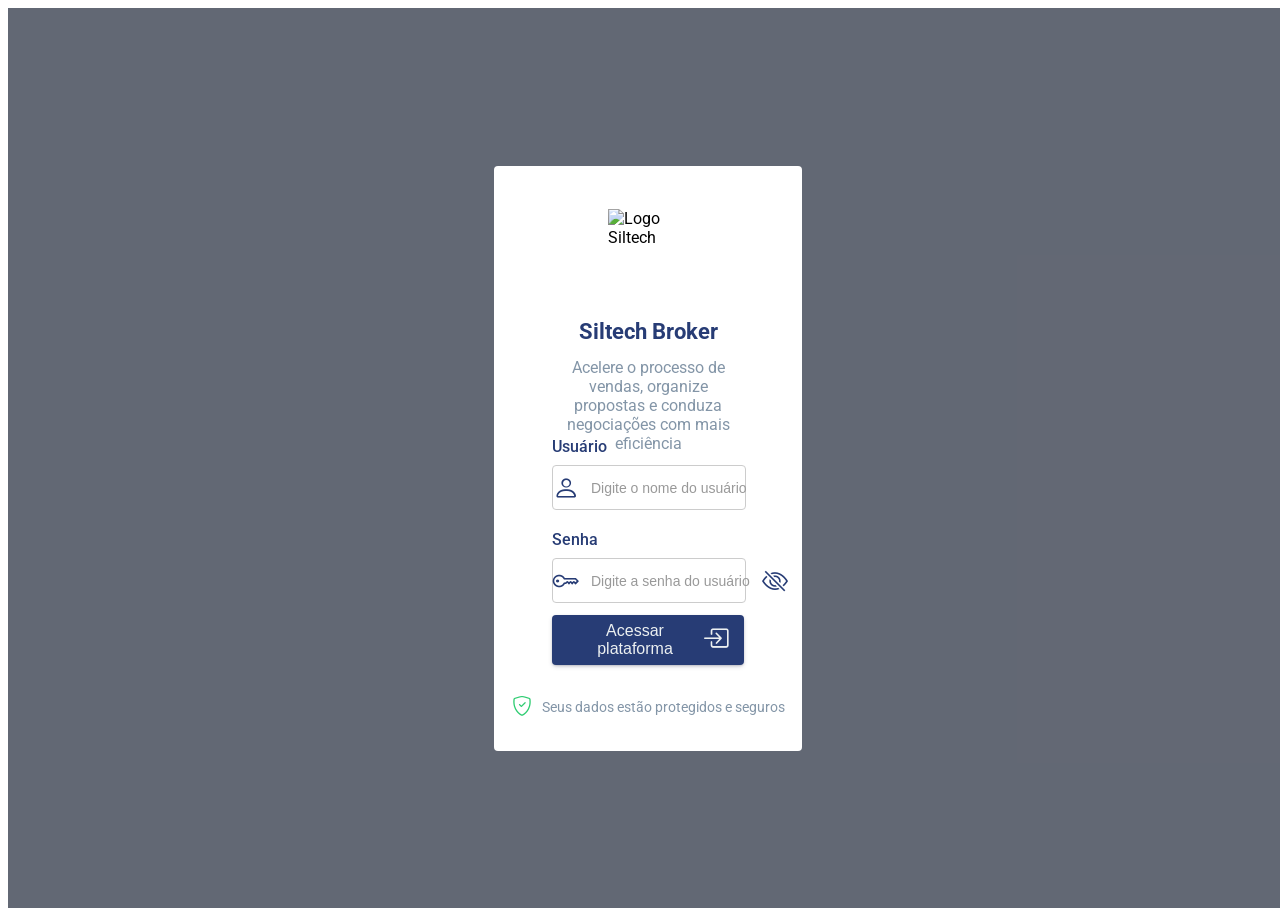
==== index.html @ cd684871 "Primeiro commit" ====
<!DOCTYPE html>
<html lang="pt-br">
  <head>
    <meta charset="UTF-8" />
    <link rel="icon" href="img/logo-siltech.png" type="image/png">
    <meta name="viewport" content="width=device-width, initial-scale=1.0" />
    <link rel="stylesheet" href="css/login/index.css" />
    <link rel="preconnect" href="https://fonts.googleapis.com">
    <link rel="preconnect" href="https://fonts.gstatic.com" crossorigin>
    <link rel="stylesheet" href="https://cdn.jsdelivr.net/npm/bootstrap-icons@1.13.1/font/bootstrap-icons.min.css">
    <link href="https://fonts.googleapis.com/css2?family=Inter:ital,opsz,wght@0,14..32,100..900;1,14..32,100..900&family=Montserrat:ital,wght@0,100..900;1,100..900&family=Roboto:ital,wght@0,100..900;1,100..900&display=swap" rel="stylesheet">
  </head>
<body>
    
    <section class="app-login">
    <div class="overlay"></div>
    <section class="container-login">
      <img src="img/logo-siltech.png" alt="Logo Siltech" class="logo-login">
          <h1 class="h1-login">Siltech Broker</h5>
          <h3 class="h3-login">Acelere o processo de vendas, organize propostas e conduza negociações com mais eficiência</h3>
      <form action="submit" class="formulario-login">
        <div class="container-input">
          <label for="input-usuario-login" class="label-login">Usuário</label>
          <div class="container-input-icon-login">
            <i class="bi bi-person icon"></i>
            <input type="text" id="input-usuario-login" class="input-login" placeholder="Digite o nome do usuário"required>
          </div>
        </div>
        <div class="container-input">
          <label for="input-senha-login" class="label-login">Senha</label>
          <div class="container-input-icon-login">
            <i class="bi bi-key icon"></i>
            <input type="password" id="input-senha-login" autocomplete="current-password" class="input-login" placeholder="Digite a senha do usuário" required>
            <i class="bi bi-eye-slash icon" style="cursor: pointer;" id="mostrar-senha"></i>
          </div>
        </div>
        
        <p class="p-erro hidden" id="p-error"><i class="bi bi-x-circle"></i>Credenciais inválidas. Tente novamente.</p>
        <button class="botao-acessar-plataforma" id="btn-acessar">
          Acessar plataforma
          <i class="bi bi-box-arrow-in-right icone-botao"></i>
        </button>
      </form>
      <div class="container-footer">
        <i class="bi bi-shield-check icon-footer"></i>
        <p class="p-login">Seus dados estão protegidos e seguros</p>
      </div>
       </section>
    </section>
    <script src="js/Index/login.js"></script>
    <script src="js/Index/index.js"></script>
</body>
</html>
---- css/login/index.css ----
@import "base/global.css";
@import "base/reset.css";
@import "base/root.css";

@import "layout/app.css";
@import "layout/formulario.css";

@import "variaveis/img.css";
@import "variaveis/utilidades.css";


@import "componentes/botao.css";
@import "componentes/campo.css";
@import "componentes/fontes.css";
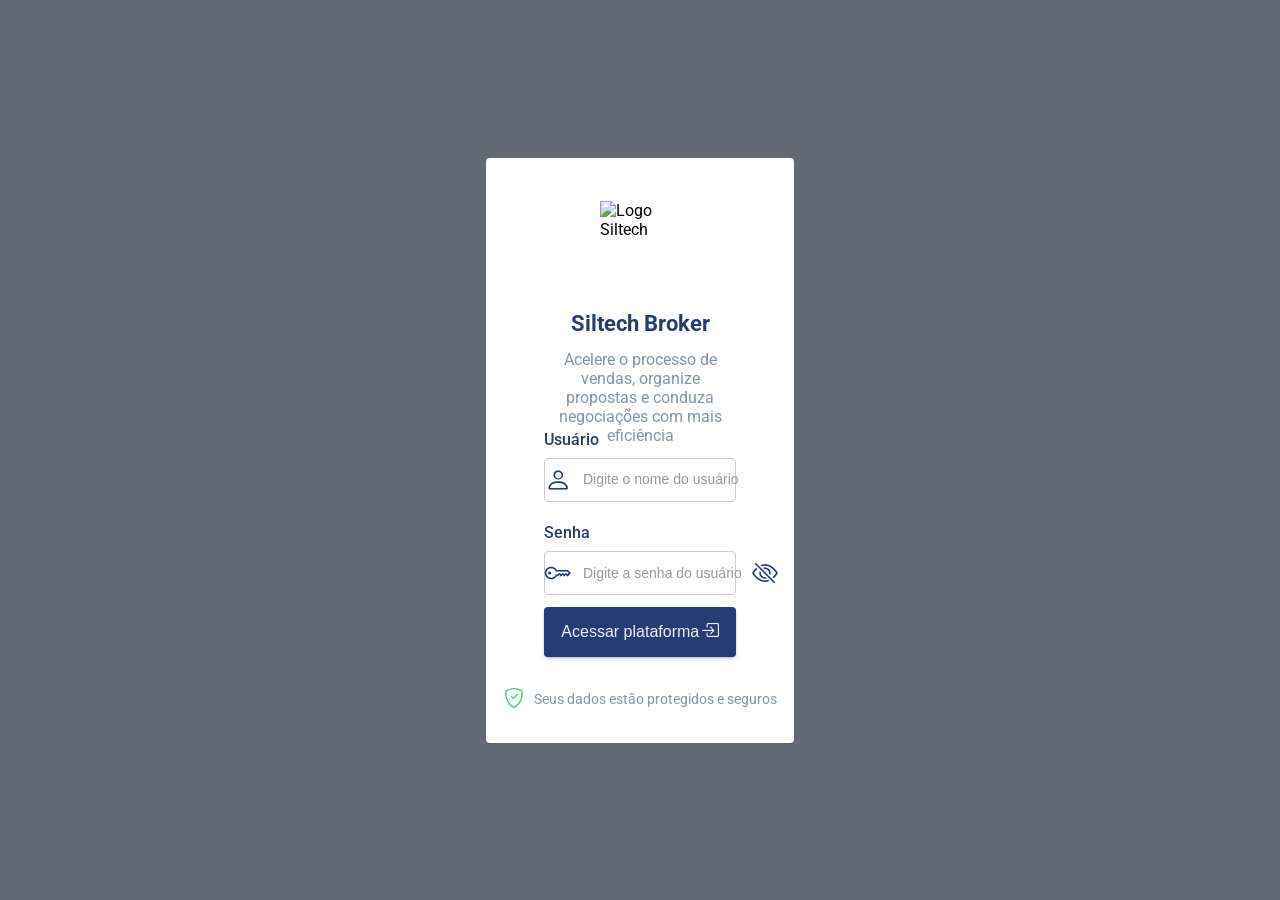
==== commit 8bd4087b: "ccorreção caminho css" ====
--- a/index.html
+++ b/index.html
@@ -5,6 +5,7 @@
     <link rel="icon" href="img/logo-siltech.png" type="image/png">
     <meta name="viewport" content="width=device-width, initial-scale=1.0" />
     <link rel="stylesheet" href="css/login/index.css" />
+    <link rel="stylesheet" href="css/Crm/index.css" />
     <link rel="preconnect" href="https://fonts.googleapis.com">
     <link rel="preconnect" href="https://fonts.gstatic.com" crossorigin>
     <link rel="stylesheet" href="https://cdn.jsdelivr.net/npm/bootstrap-icons@1.13.1/font/bootstrap-icons.min.css">
--- a/css/login/index.css
+++ b/css/login/index.css
@@ -13,3 +13,5 @@
 @import "componentes/campo.css";
 @import "componentes/fontes.css";
 
+
+@import "/CSSOriginal/main.css";
--- a/css/Crm/index.css
+++ b/css/Crm/index.css
@@ -0,0 +1,123 @@
+
+/*CSS para as Paginas*/
+@import 'Main/Lançamento/index.css';
+@import 'Main/Negociação/index.css';
+@import 'Main/Proposta/index.css';
+@import 'Main/Histórico/index.css';
+@import 'Main/Finalização/index.css';
+/*CSS do Layout da Plataforma*/
+@import 'Plataforma/index.css';
+
+/*CSS do pdf*/
+
+@import 'Main/Pdf/index.css';
+
+@import '/CSSOriginal/main.css';
+
+.showFlex{
+
+    display: flex !important;
+}
+.showGrid{
+
+    display: grid!important;
+}
+.hidden {
+
+    display: none !important;
+}
+
+
+
+
+
+
+
+
+
+
+
+
+
+
+
+
+
+
+
+
+
+
+
+
+
+
+
+
+
+
+
+
+
+
+
+
+
+
+
+
+
+
+
+
+
+
+
+
+
+
+
+
+
+
+
+
+
+
+
+
+
+
+
+
+
+
+
+
+
+
+
+
+
+
+
+
+
+
+
+
+
+
+
+
+
+
+
+
+
+
+
+
+
+
+
